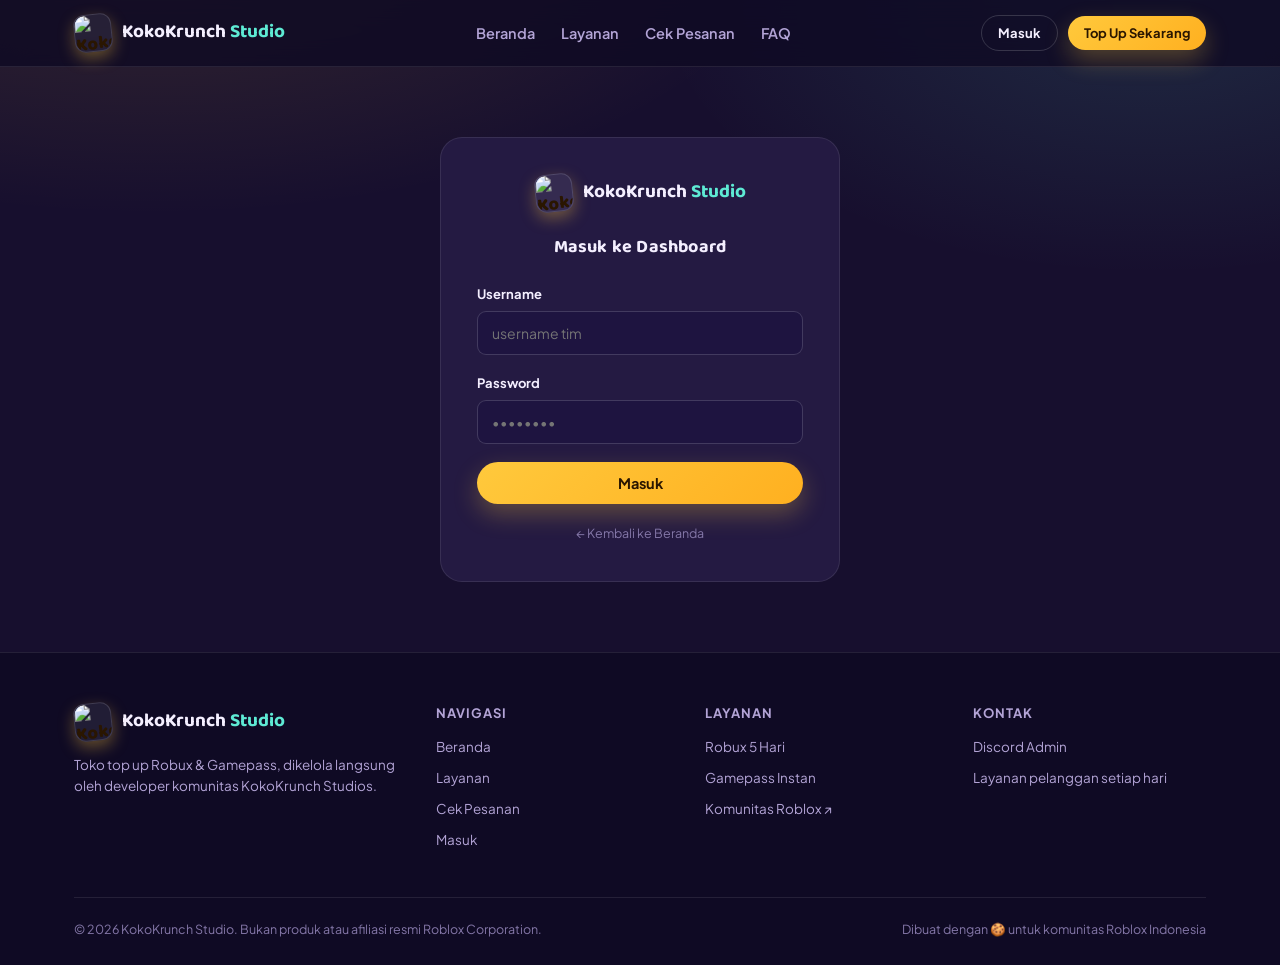
==== login.html @ f0047009 "Initial commit KokoKrunch Studio" ====
<!DOCTYPE html>
<html lang="id">
<head>
<meta charset="UTF-8">
<meta name="viewport" content="width=device-width, initial-scale=1.0">
<title>Login — KokoKrunch Studio</title>
<link rel="icon" type="image/webp" href="https://tr.rbxcdn.com/180DAY-19accf77fc7ea9c95df84278ce0e3de0/150/150/Image/Webp/noFilter">
<link rel="apple-touch-icon" href="https://tr.rbxcdn.com/180DAY-19accf77fc7ea9c95df84278ce0e3de0/150/150/Image/Webp/noFilter">
<link rel="preconnect" href="https://fonts.googleapis.com">
<link href="https://fonts.googleapis.com/css2?family=Baloo+2:wght@500;600;700;800&family=Plus+Jakarta+Sans:ital,wght@0,400;0,500;0,600;0,700;0,800;1,500&family=JetBrains+Mono:wght@400;500;600;700&display=swap" rel="stylesheet">
<link rel="stylesheet" href="assets/style.css?v=36">
</head>
<body>
<div class="nav">
<div class="nav-inner">
<div class="brand" onclick="location.href='index.html'">
<div class="brand-mark"><img src="https://tr.rbxcdn.com/180DAY-19accf77fc7ea9c95df84278ce0e3de0/150/150/Image/Webp/noFilter" alt="KokoKrunch Studio"></div>
<div class="brand-name">KokoKrunch <span>Studio</span></div>
</div>
<div class="nav-links">
<a href="/index.html">Beranda</a>
<a href="/layanan.html">Layanan</a>
<a href="/cek-pesanan.html">Cek Pesanan</a>
<a href="index.html#faq">FAQ</a>
</div>
<div class="nav-cta">
<button class="btn btn-ghost btn-sm" type="button" onclick="goLogin()">Masuk</button>
<button class="btn btn-gold btn-sm" data-link="/layanan.html">Top Up Sekarang</button>
<button class="nav-burger" type="button" aria-label="Buka menu" aria-expanded="false" onclick="toggleMobileMenu(event)">☰</button>
</div>
</div>
</div>
<div class="view active" id="view-login">
<div class="wrap">
<div class="login-wrap">
<div class="brand"><div class="brand-mark"><img src="https://tr.rbxcdn.com/180DAY-19accf77fc7ea9c95df84278ce0e3de0/150/150/Image/Webp/noFilter" alt="KokoKrunch Studio"></div><div class="brand-name">KokoKrunch <span>Studio</span></div></div>
<h2 style="font-size:18px; text-align:center; margin-bottom:22px;">Masuk ke Dashboard</h2>
<div class="form-err" id="loginErr"></div>
<div class="field">
<label for="loginUser">Username</label>
<input id="loginUser" placeholder="username tim" type="text"/>
</div>
<div class="field">
<label for="loginPass">Password</label>
<input id="loginPass" placeholder="••••••••" type="password"/>
</div>
<button class="btn btn-gold btn-block" onclick="doLogin()">Masuk</button>

<div style="text-align:center; margin-top:16px;">
<a href="/index.html" style="font-size:12.5px; color:var(--text-faint);">← Kembali ke Beranda</a>
</div>
</div>
</div>
</div>
<footer id="siteFooter">
<div class="wrap">
<div class="footer-grid">
<div class="footer-col">
<div class="brand" style="margin-bottom:14px;"><div class="brand-mark"><img src="https://tr.rbxcdn.com/180DAY-19accf77fc7ea9c95df84278ce0e3de0/150/150/Image/Webp/noFilter" alt="KokoKrunch Studio"></div><div class="brand-name">KokoKrunch <span>Studio</span></div></div>
<p>Toko top up Robux &amp; Gamepass, dikelola langsung oleh developer komunitas KokoKrunch Studios.</p>
</div>
<div class="footer-col">
<h4>Navigasi</h4>
<a href="/index.html">Beranda</a>
<a href="/layanan.html">Layanan</a>
<a href="/cek-pesanan.html">Cek Pesanan</a>
<a href="/login.html">Masuk</a>
</div>
<div class="footer-col">
<h4>Layanan</h4>
<a href="order.html?type=robux">Robux 5 Hari</a>
<a href="order.html?type=gamepass">Gamepass Instan</a>
<a href="https://www.roblox.com/id/communities/625247444/KokoKrunch-Studios#!/about" rel="noopener" target="_blank">Komunitas Roblox ↗</a>
</div>
<div class="footer-col">
<h4>Kontak</h4>
<a href="https://discord.gg/kokokrunch" rel="noopener" target="_blank">Discord Admin</a>
<p>Layanan pelanggan setiap hari</p>
</div>
</div>
<div class="footer-bottom">
<span>© 2026 KokoKrunch Studio. Bukan produk atau afiliasi resmi Roblox Corporation.</span>
<span>Dibuat dengan 🍪 untuk komunitas Roblox Indonesia</span>
</div>
</div>
</footer>
<div class="toast" id="toast"></div>
<div class="modal-bg" id="proofModalBg" onclick="if(event.target===this) closeProofModal()">
<div class="modal">
<button class="modal-close" onclick="closeProofModal()">✕</button>
<h3>Bukti Pembayaran</h3>
<img alt="Bukti pembayaran" id="proofModalImg" src=""/>
<div id="proofModalMeta" style="font-size:12.5px; color:var(--text-muted);"></div>
</div>
</div>
<script src="assets/app.js?v=36"></script>
</body>
</html>
---- assets/style.css ----
:root{
    --bg:#170F2E;
    --bg-deep:#0F0A24;
    --bg-alt:#1E1440;
    --surface:#241A42;
    --surface-2:#2C2050;
    --border:rgba(255,255,255,0.09);
    --border-strong:rgba(255,255,255,0.16);
    --text:#F4EFFF;
    --text-muted:#B3A4D6;
    --text-faint:#8477A8;
    --gold:#FFC93C;
    --gold-dark:#E0A81E;
    --mint:#5EEAD4;
    --mint-dark:#2FBFA8;
    --coral:#FF6B6B;
    --radius-lg:22px;
    --radius-md:14px;
    --radius-sm:9px;
    --shadow-pop:0 18px 40px rgba(6,3,20,0.45);
    --font-display:'Baloo 2', system-ui, sans-serif;
    --font-body:'Plus Jakarta Sans', system-ui, sans-serif;
    --font-mono:'JetBrains Mono', monospace;
  }
  *{box-sizing:border-box;}
  html{scroll-behavior:smooth;}
  body{
    margin:0;
    background:
      radial-gradient(1100px 520px at 12% -10%, rgba(255,201,60,0.14), transparent 60%),
      radial-gradient(900px 500px at 90% 0%, rgba(94,234,212,0.12), transparent 55%),
      var(--bg);
    color:var(--text);
    font-family:var(--font-body);
    line-height:1.55;
    -webkit-font-smoothing:antialiased;
  }
  h1,h2,h3,h4{font-family:var(--font-display); margin:0; letter-spacing:0.2px;}
  p{margin:0;}
  a{color:inherit; text-decoration:none;}
  img{max-width:100%; display:block;}
  button{font-family:inherit; cursor:pointer;}
  ::selection{background:var(--gold); color:#241203;}
  :focus-visible{outline:3px solid var(--mint); outline-offset:2px; border-radius:6px;}

  .wrap{max-width:1180px; margin:0 auto; padding:0 24px;}
  .view{display:none;}
  .view.active{display:block; animation:fadeIn .35s ease;}
  @keyframes fadeIn{from{opacity:0; transform:translateY(6px);} to{opacity:1; transform:translateY(0);}}

  /* ---------- NAV ---------- */
  .nav{
    position:sticky; top:0; z-index:50;
    background:rgba(15,10,36,0.82);
    backdrop-filter:blur(14px);
    border-bottom:1px solid var(--border);
  }
  .nav-inner{
    max-width:1180px; margin:0 auto; padding:14px 24px;
    display:flex; align-items:center; justify-content:space-between; gap:16px;
  }
  .brand{display:flex; align-items:center; gap:10px; cursor:pointer;}
  .brand-mark{
    width:38px; height:38px; border-radius:11px;
    background:linear-gradient(145deg, var(--gold), #ff9f4d);
    display:flex; align-items:center; justify-content:center;
    font-family:var(--font-display); font-weight:800; color:#2a1600; font-size:18px;
    box-shadow:0 6px 16px rgba(255,201,60,0.35);
    transform:rotate(-6deg);
  }
  .brand-name{font-family:var(--font-display); font-weight:700; font-size:19px;}
  .brand-name span{color:var(--mint);}
  .nav-links{display:flex; align-items:center; gap:26px;}
  .nav-links a{font-size:14.5px; font-weight:600; color:var(--text-muted); transition:color .15s;}
  .nav-links a:hover{color:var(--text);}
  .nav-cta{display:flex; align-items:center; gap:10px;}
  .nav-burger{display:none; background:none; border:1px solid var(--border-strong); border-radius:9px; width:40px; height:40px; color:var(--text); font-size:18px;}

  /* buttons */
  .btn{
    display:inline-flex; align-items:center; justify-content:center; gap:8px;
    padding:12px 22px; border-radius:999px; border:none;
    font-weight:700; font-size:14.5px; font-family:var(--font-body);
    transition:transform .15s ease, box-shadow .15s ease, background .15s ease;
    white-space:nowrap;
  }
  .btn:active{transform:translateY(1px) scale(0.99);}
  .btn-gold{background:linear-gradient(135deg, var(--gold), #ffb020); color:#2a1600; box-shadow:0 10px 24px rgba(255,201,60,0.28);}
  .btn-gold:hover{box-shadow:0 14px 30px rgba(255,201,60,0.4); transform:translateY(-1px);}
  .btn-mint{background:linear-gradient(135deg, var(--mint), var(--mint-dark)); color:#0b2f2a; box-shadow:0 10px 24px rgba(94,234,212,0.24);}
  .btn-mint:hover{transform:translateY(-1px); box-shadow:0 14px 30px rgba(94,234,212,0.36);}
  .btn-ghost{background:transparent; border:1.5px solid var(--border-strong); color:var(--text);}
  .btn-ghost:hover{border-color:var(--mint); color:var(--mint);}
  .btn-coral{background:linear-gradient(135deg, var(--coral), #ff4757); color:#2a0505;}
  .btn-block{width:100%;}
  .btn-sm{padding:9px 16px; font-size:13px;}
  .btn:disabled{opacity:0.5; cursor:not-allowed; transform:none !important;}
  .btn-icon{background:transparent; border:1px solid var(--border-strong); border-radius:10px; width:38px; height:38px; color:var(--text-muted); display:flex; align-items:center; justify-content:center;}

  .eyebrow{
    display:inline-flex; align-items:center; gap:8px;
    font-family:var(--font-mono); font-size:12px; font-weight:600; letter-spacing:1.5px; text-transform:uppercase;
    color:var(--mint); background:rgba(94,234,212,0.1); border:1px solid rgba(94,234,212,0.25);
    padding:6px 14px; border-radius:999px;
  }
  .eyebrow.gold{color:var(--gold); background:rgba(255,201,60,0.1); border-color:rgba(255,201,60,0.28);}
  .eyebrow.coral{color:var(--coral); background:rgba(255,107,107,0.1); border-color:rgba(255,107,107,0.28);}

  /* ---------- HERO ---------- */
  .hero{padding:64px 0 40px; position:relative; overflow:hidden;}
  .hero-grid{display:grid; grid-template-columns:1.05fr 0.95fr; gap:48px; align-items:center;}
  .hero h1{font-size:clamp(34px, 4.6vw, 54px); line-height:1.06; font-weight:800; margin:18px 0 16px;}
  .hero h1 .hi{
    background:linear-gradient(100deg, var(--gold), var(--mint));
    -webkit-background-clip:text; background-clip:text; color:transparent;
  }
  .hero p.lead{font-size:16.5px; color:var(--text-muted); max-width:480px; margin-bottom:28px;}
  .hero-actions{display:flex; gap:14px; flex-wrap:wrap; margin-bottom:34px;}
  .hero-badges{display:flex; gap:22px; flex-wrap:wrap;}
  .hero-badge{display:flex; align-items:center; gap:8px; font-size:13px; color:var(--text-muted); font-weight:600;}
  .hero-badge .dot{width:8px; height:8px; border-radius:50%; background:var(--mint); box-shadow:0 0 0 4px rgba(94,234,212,0.15);}

  /* crunch counter signature widget */
  .crunch-card{
    background:linear-gradient(165deg, var(--surface), var(--surface-2));
    border:1.5px solid var(--border-strong);
    border-radius:var(--radius-lg);
    padding:26px;
    box-shadow:var(--shadow-pop);
    position:relative;
    transform:rotate(1.4deg);
  }
  .crunch-card::before{
    content:'';
    position:absolute; inset:-1.5px;
    border-radius:inherit;
    padding:1.5px;
    background:linear-gradient(135deg, rgba(255,201,60,0.5), rgba(94,234,212,0.35), transparent 60%);
    -webkit-mask:linear-gradient(#000 0 0) content-box, linear-gradient(#000 0 0);
    -webkit-mask-composite:xor; mask-composite:exclude;
    pointer-events:none;
  }
  .crunch-top{display:flex; justify-content:space-between; align-items:center; margin-bottom:18px;}
  .crunch-top span{font-family:var(--font-mono); font-size:11.5px; color:var(--text-faint); letter-spacing:1px; text-transform:uppercase;}
  .crunch-live{display:flex; align-items:center; gap:6px; font-family:var(--font-mono); font-size:11px; color:var(--mint);}
  .crunch-live .pulse{width:7px; height:7px; border-radius:50%; background:var(--mint); animation:pulse 1.6s infinite;}
  @keyframes pulse{0%,100%{opacity:1; transform:scale(1);} 50%{opacity:.4; transform:scale(1.4);}}
  .crunch-stats{display:grid; grid-template-columns:1fr 1fr; gap:16px; margin-bottom:18px;}
  .crunch-stat{background:rgba(0,0,0,0.18); border-radius:var(--radius-md); padding:16px 14px; border:1px solid var(--border);}
  .crunch-num{font-family:var(--font-mono); font-weight:700; font-size:26px; color:var(--gold);}
  .crunch-stat.mint .crunch-num{color:var(--mint);}
  .crunch-label{font-size:12px; color:var(--text-muted); margin-top:4px; font-weight:600;}
  .crunch-card.bounce{animation:crunchBounce .5s ease;}
  @keyframes crunchBounce{0%{transform:rotate(1.4deg) scale(1);} 35%{transform:rotate(1.4deg) scale(1.03);} 100%{transform:rotate(1.4deg) scale(1);}}
  .crunch-note{font-size:12.5px; color:var(--text-faint); display:flex; gap:8px; align-items:flex-start;}

  /* ---------- SECTION generic ---------- */
  .section{padding:70px 0;}
  .section-head{max-width:640px; margin-bottom:40px;}
  .section-head h2{font-size:clamp(26px,3vw,36px); margin:14px 0 10px; font-weight:800;}
  .section-head p{color:var(--text-muted); font-size:15.5px;}
  .section-alt{background:linear-gradient(180deg, transparent, rgba(255,255,255,0.02) 15%, rgba(255,255,255,0.02) 85%, transparent);}

  /* service / package cards */
  .service-grid{display:grid; grid-template-columns:1fr 1fr; gap:22px;}
  .service-card{
    background:var(--surface); border:1.5px solid var(--border); border-radius:var(--radius-lg);
    padding:30px; position:relative; overflow:hidden; transition:border-color .2s, transform .2s;
  }
  .service-card:hover{border-color:var(--border-strong); transform:translateY(-3px);}
  .service-card .glow{position:absolute; width:220px; height:220px; border-radius:50%; filter:blur(60px); opacity:0.28; top:-70px; right:-70px;}
  .service-card.robux .glow{background:var(--mint);}
  .service-card.gamepass .glow{background:var(--gold);}
  .service-icon{
    width:52px; height:52px; border-radius:16px; display:flex; align-items:center; justify-content:center;
    font-size:24px; margin-bottom:18px; position:relative;
  }
  .service-card.robux .service-icon{background:rgba(94,234,212,0.14); border:1px solid rgba(94,234,212,0.3);}
  .service-card.gamepass .service-icon{background:rgba(255,201,60,0.14); border:1px solid rgba(255,201,60,0.3);}
  .service-card h3{font-size:22px; margin-bottom:8px; position:relative;}
  .service-card p.desc{color:var(--text-muted); font-size:14.5px; margin-bottom:18px; position:relative;}
  .service-list{list-style:none; padding:0; margin:0 0 24px; display:flex; flex-direction:column; gap:9px; position:relative;}
  .service-list li{font-size:13.5px; color:var(--text-muted); display:flex; gap:8px; align-items:flex-start;}
  .service-list li::before{content:'✓'; color:var(--mint); font-weight:700; flex-shrink:0;}
  .service-card.gamepass .service-list li::before{color:var(--gold);}

  /* about */
  .about-grid{display:grid; grid-template-columns:1fr 1fr; gap:44px; align-items:center;}
  .about-card{background:var(--surface); border:1.5px solid var(--border); border-radius:var(--radius-lg); padding:32px;}
  .about-stat-row{display:flex; gap:30px; margin-top:22px; flex-wrap:wrap;}
  .about-stat b{display:block; font-family:var(--font-mono); font-size:22px; color:var(--gold);}
  .about-stat span{font-size:12.5px; color:var(--text-muted);}
  .about-quote{
    font-family:var(--font-display); font-size:19px; line-height:1.5; margin-bottom:16px;
  }
  .about-body{color:var(--text-muted); font-size:14.5px; margin-bottom:8px;}

  /* stats section */
  .stats-grid{display:grid; grid-template-columns:repeat(3,1fr); gap:20px;}
  .stat-block{
    background:linear-gradient(165deg, var(--surface), var(--surface-2)); border:1.5px solid var(--border);
    border-radius:var(--radius-lg); padding:28px; text-align:left;
  }
  .stat-block .big{font-family:var(--font-mono); font-weight:700; font-size:32px; color:var(--mint);}
  .stat-block:nth-child(2) .big{color:var(--gold);}
  .stat-block:nth-child(3) .big{color:var(--coral);}
  .stat-block .lbl{color:var(--text-muted); font-size:13.5px; margin-top:6px; font-weight:600;}

  /* testimonials */
  .testi-scroll{display:grid; grid-template-columns:repeat(3,1fr); gap:20px;}
  .testi-card{background:var(--surface); border:1.5px solid var(--border); border-radius:var(--radius-lg); padding:24px;}
  .testi-stars{color:var(--gold); font-size:15px; letter-spacing:2px; margin-bottom:12px;}
  .testi-text{font-size:14px; color:var(--text-muted); margin-bottom:18px; line-height:1.6;}
  .testi-user{display:flex; align-items:center; gap:11px;}
  .testi-avatar{
    width:38px; height:38px; border-radius:50%; display:flex; align-items:center; justify-content:center;
    font-family:var(--font-display); font-weight:700; font-size:14px; color:#1c1030;
  }
  .testi-name{font-size:13.5px; font-weight:700;}
  .testi-meta{font-size:11.5px; color:var(--text-faint);}

  /* FAQ */
  .faq-list{display:flex; flex-direction:column; gap:12px; max-width:820px;}
  .faq-item{background:var(--surface); border:1.5px solid var(--border); border-radius:var(--radius-md); overflow:hidden;}
  .faq-q{
    width:100%; background:none; border:none; color:var(--text); text-align:left;
    padding:18px 22px; font-size:15px; font-weight:700; display:flex; justify-content:space-between; align-items:center; gap:14px;
  }
  .faq-q .plus{font-family:var(--font-mono); color:var(--mint); font-size:18px; transition:transform .2s; flex-shrink:0;}
  .faq-item.open .faq-q .plus{transform:rotate(45deg);}
  .faq-a{max-height:0; overflow:hidden; transition:max-height .25s ease;}
  .faq-a-inner{padding:0 22px 20px; color:var(--text-muted); font-size:14px; line-height:1.65;}

  /* CTA */
  .cta-band{
    background:linear-gradient(120deg, rgba(255,201,60,0.12), rgba(94,234,212,0.1));
    border:1.5px solid var(--border-strong); border-radius:var(--radius-lg);
    padding:44px; display:flex; justify-content:space-between; align-items:center; gap:30px; flex-wrap:wrap;
  }
  .cta-band h3{font-size:26px; margin-bottom:8px;}
  .cta-band p{color:var(--text-muted); font-size:14.5px;}

  /* footer */
  footer{background:var(--bg-deep); border-top:1px solid var(--border); padding:50px 0 26px; margin-top:40px;}
  .footer-grid{display:grid; grid-template-columns:1.4fr 1fr 1fr 1fr; gap:36px; margin-bottom:36px;}
  .footer-col h4{font-size:13px; color:var(--text-muted); text-transform:uppercase; letter-spacing:1px; margin-bottom:14px; font-family:var(--font-body); font-weight:700;}
  .footer-col a, .footer-col p{display:block; color:var(--text-muted); font-size:13.5px; margin-bottom:10px;}
  .footer-col a:hover{color:var(--mint);}
  .footer-bottom{border-top:1px solid var(--border); padding-top:22px; display:flex; justify-content:space-between; flex-wrap:wrap; gap:10px; font-size:12.5px; color:var(--text-faint);}

  /* ---------- PAGE HEADER (sub pages) ---------- */
  .page-head{padding:42px 0 6px;}
  .breadcrumb{font-family:var(--font-mono); font-size:12px; color:var(--text-faint); margin-bottom:14px; display:flex; gap:8px; align-items:center;}
  .breadcrumb a{color:var(--mint);}
  .page-head h1{font-size:clamp(26px,3.4vw,38px); font-weight:800; margin-bottom:10px;}
  .page-head p{color:var(--text-muted); font-size:15px; max-width:600px;}

  /* pilih layanan page */
  .pilih-grid{display:grid; grid-template-columns:1fr 1fr; gap:24px; margin-top:34px;}
  .pilih-card{
    background:var(--surface); border:1.5px solid var(--border); border-radius:var(--radius-lg);
    padding:34px; display:flex; flex-direction:column;
  }
  .pilih-card .tag{align-self:flex-start; margin-bottom:16px;}
  .pilih-card h3{font-size:24px; margin-bottom:10px;}
  .pilih-card .price-from{font-family:var(--font-mono); font-size:13px; color:var(--text-muted); margin-bottom:20px;}
  .pilih-card .price-from b{color:var(--text); font-size:15px;}
  .pilih-card ul{list-style:none; padding:0; margin:0 0 26px; flex-grow:1; display:flex; flex-direction:column; gap:10px;}
  .pilih-card ul li{font-size:13.5px; color:var(--text-muted); display:flex; gap:9px;}
  .pilih-card ul li::before{content:'●'; font-size:6px; color:var(--mint); margin-top:6px;}

  /* order form */
  .order-layout{display:grid; grid-template-columns:1.3fr 0.9fr; gap:30px; align-items:start; margin-top:30px;}
  .form-card{background:var(--surface); border:1.5px solid var(--border); border-radius:var(--radius-lg); padding:30px;}
  .form-card h3{font-size:17px; margin-bottom:4px;}
  .form-card .step-sub{color:var(--text-faint); font-size:12.5px; margin-bottom:20px; font-family:var(--font-mono);}
  .pkg-grid{display:grid; grid-template-columns:repeat(3,1fr); gap:12px; margin-bottom:26px;}
  .pkg-option{
    background:var(--surface-2); border:1.5px solid var(--border); border-radius:var(--radius-md);
    padding:14px 10px; text-align:center; transition:.15s;
  }
  .pkg-option:hover{border-color:var(--border-strong);}
  .pkg-option.selected{border-color:var(--gold); background:rgba(255,201,60,0.1); box-shadow:0 0 0 1px var(--gold) inset;}
  .pkg-option .amt{font-family:var(--font-mono); font-weight:700; font-size:15px;}
  .pkg-option .price{font-size:11.5px; color:var(--text-muted); margin-top:4px;}
  .field{margin-bottom:18px;}
  .field label{display:block; font-size:13px; font-weight:700; margin-bottom:7px; color:var(--text);}
  .field .hint{font-size:11.5px; color:var(--text-faint); margin-top:6px;}
  .field input[type=text], .field input[type=password], .field select{
    width:100%; padding:12px 14px; border-radius:var(--radius-sm); border:1.5px solid var(--border-strong);
    background:var(--bg-alt); color:var(--text); font-family:inherit; font-size:14px;
  }
  .field input:focus, .field select:focus{border-color:var(--mint); outline:none;}
  .upload-box{
    border:1.6px dashed var(--border-strong); border-radius:var(--radius-md); padding:22px;
    text-align:center; cursor:pointer; transition:.15s; position:relative;
  }
  .upload-box:hover{border-color:var(--mint);}
  .upload-box input{position:absolute; inset:0; opacity:0; cursor:pointer;}
  .upload-preview{max-height:150px; border-radius:var(--radius-sm); margin:0 auto 10px; overflow:hidden;}
  .upload-preview img{max-height:150px; margin:0 auto;}

  .summary-card{background:var(--surface); border:1.5px solid var(--border); border-radius:var(--radius-lg); padding:26px; position:sticky; top:90px;}
  .summary-row{display:flex; justify-content:space-between; font-size:13.5px; color:var(--text-muted); margin-bottom:12px;}
  .summary-row b{color:var(--text); font-weight:600;}
  .summary-total{display:flex; justify-content:space-between; align-items:center; padding-top:14px; margin-top:6px; border-top:1px solid var(--border);}
  .summary-total .lbl{font-size:13px; color:var(--text-muted);}
  .summary-total .val{font-family:var(--font-mono); font-size:22px; color:var(--gold); font-weight:700;}
  .pay-info{background:var(--bg-alt); border-radius:var(--radius-md); padding:16px; margin-top:18px; font-size:12.5px; color:var(--text-muted);}
  .pay-info .pay-row{display:flex; justify-content:space-between; margin-bottom:8px;}
  .pay-info .pay-row b{color:var(--text); font-family:var(--font-mono);}

  /* order success */
  .success-wrap{max-width:560px; margin:50px auto; text-align:center;}
  .success-icon{
    width:78px; height:78px; border-radius:50%; margin:0 auto 22px;
    background:rgba(94,234,212,0.14); border:2px solid var(--mint);
    display:flex; align-items:center; justify-content:center; font-size:34px;
  }
  .order-code-box{
    background:var(--surface); border:1.5px dashed var(--gold); border-radius:var(--radius-lg);
    padding:26px; margin:26px 0; 
  }
  .order-code-box .lbl{font-size:12px; color:var(--text-muted); text-transform:uppercase; letter-spacing:1px; margin-bottom:10px;}
  .order-code-box .code{font-family:var(--font-mono); font-size:30px; font-weight:700; color:var(--gold); letter-spacing:2px;}
  .success-actions{display:flex; gap:12px; justify-content:center; flex-wrap:wrap; margin-top:26px;}

  /* cek pesanan */
  .cek-box{max-width:520px; margin:40px auto 0; background:var(--surface); border:1.5px solid var(--border); border-radius:var(--radius-lg); padding:30px;}
  .cek-input-row{display:flex; gap:10px;}
  .cek-input-row input{flex-grow:1; text-transform:uppercase;}
  .result-card{max-width:620px; margin:34px auto 0; background:var(--surface); border:1.5px solid var(--border); border-radius:var(--radius-lg); padding:30px;}
  .status-pill{display:inline-flex; align-items:center; gap:7px; padding:7px 16px; border-radius:999px; font-size:12.5px; font-weight:700;}
  .status-pill.pending{background:rgba(255,201,60,0.14); color:var(--gold); border:1px solid rgba(255,201,60,0.3);}
  .status-pill.proses{background:rgba(94,234,212,0.14); color:var(--mint); border:1px solid rgba(94,234,212,0.3);}
  .status-pill.selesai{background:rgba(94,234,212,0.22); color:var(--mint); border:1px solid rgba(94,234,212,0.4);}
  .status-pill.batal{background:rgba(255,107,107,0.14); color:var(--coral); border:1px solid rgba(255,107,107,0.3);}
  .stepper{display:flex; justify-content:space-between; margin:28px 0 6px; position:relative;}
  .stepper::before{content:''; position:absolute; top:14px; left:20px; right:20px; height:2px; background:var(--border-strong); z-index:0;}
  .step{position:relative; z-index:1; display:flex; flex-direction:column; align-items:center; gap:8px; flex:1;}
  .step .dot{width:28px; height:28px; border-radius:50%; background:var(--surface-2); border:2px solid var(--border-strong); display:flex; align-items:center; justify-content:center; font-size:13px; color:var(--text-faint);}
  .step.done .dot{background:var(--mint); border-color:var(--mint); color:#0b2f2a;}
  .step span{font-size:11px; color:var(--text-muted); text-align:center; max-width:90px;}
  .step.done span{color:var(--text);}
  .detail-row{display:flex; justify-content:space-between; padding:11px 0; border-bottom:1px solid var(--border); font-size:13.5px;}
  .detail-row span:first-child{color:var(--text-muted);}
  .detail-row span:last-child{font-weight:600;}

  /* login */
  .login-wrap{max-width:400px; margin:70px auto; background:var(--surface); border:1.5px solid var(--border); border-radius:var(--radius-lg); padding:36px;}
  .login-wrap .brand{justify-content:center; margin-bottom:22px;}
  .login-demo-hint{background:var(--bg-alt); border-radius:var(--radius-sm); padding:12px 14px; font-size:12px; color:var(--text-faint); margin-top:18px; font-family:var(--font-mono); text-align:center;}
  .form-err{background:rgba(255,107,107,0.1); border:1px solid rgba(255,107,107,0.3); color:var(--coral); font-size:13px; padding:11px 14px; border-radius:var(--radius-sm); margin-bottom:16px; display:none;}

  /* dashboard */
  .dash-shell{display:grid; grid-template-columns:230px 1fr; min-height:calc(100vh - 65px);}
  .dash-side{background:var(--bg-deep); border-right:1px solid var(--border); padding:26px 16px; display:flex; flex-direction:column; gap:4px;}
  .dash-side .side-user{padding:10px 12px 20px; margin-bottom:10px; border-bottom:1px solid var(--border);}
  .dash-side .side-user b{display:block; font-size:14px;}
  .dash-side .side-user span{font-size:11.5px; color:var(--text-faint); font-family:var(--font-mono);}
  .side-link{
    display:flex; align-items:center; gap:11px; padding:11px 13px; border-radius:var(--radius-sm);
    color:var(--text-muted); font-size:14px; font-weight:600; background:none; border:none; width:100%; text-align:left;
  }
  .side-link:hover{background:var(--surface); color:var(--text);}
  .side-link.active{background:rgba(255,201,60,0.1); color:var(--gold);}
  .dash-main{padding:30px 34px; overflow-x:auto;}
  .dash-head{display:flex; justify-content:space-between; align-items:center; margin-bottom:26px; flex-wrap:wrap; gap:14px;}
  .dash-head h2{font-size:22px;}
  .kpi-grid{display:grid; grid-template-columns:repeat(4,1fr); gap:16px; margin-bottom:32px;}
  .kpi-card{background:var(--surface); border:1.5px solid var(--border); border-radius:var(--radius-md); padding:20px;}
  .kpi-card .lbl{font-size:12px; color:var(--text-muted); font-weight:600; margin-bottom:10px;}
  .kpi-card .val{font-family:var(--font-mono); font-size:22px; font-weight:700;}
  .kpi-card.gold .val{color:var(--gold);}
  .kpi-card.mint .val{color:var(--mint);}
  .kpi-card.coral .val{color:var(--coral);}

  .panel{background:var(--surface); border:1.5px solid var(--border); border-radius:var(--radius-lg); padding:24px; margin-bottom:24px;}
  .panel-head{display:flex; justify-content:space-between; align-items:center; margin-bottom:18px; flex-wrap:wrap; gap:12px;}
  .panel-head h3{font-size:16px;}
  .filter-row{display:flex; gap:8px; flex-wrap:wrap;}
  .chip{padding:7px 14px; border-radius:999px; border:1.5px solid var(--border-strong); background:none; color:var(--text-muted); font-size:12.5px; font-weight:600;}
  .chip.active{background:var(--gold); color:#2a1600; border-color:var(--gold);}

  table{width:100%; border-collapse:collapse; font-size:13.5px;}
  thead th{text-align:left; color:var(--text-faint); font-weight:600; font-size:11.5px; text-transform:uppercase; letter-spacing:0.5px; padding:10px 12px; border-bottom:1px solid var(--border);}
  tbody td{padding:13px 12px; border-bottom:1px solid var(--border); vertical-align:middle;}
  tbody tr:hover{background:rgba(255,255,255,0.02);}
  .mono{font-family:var(--font-mono);}
  select.status-select{
    background:var(--bg-alt); color:var(--text); border:1.5px solid var(--border-strong); border-radius:8px;
    padding:6px 10px; font-size:12.5px; font-family:inherit;
  }
  .link-btn{background:none; border:none; color:var(--mint); font-size:12.5px; font-weight:700; padding:0;}
  .empty-state{text-align:center; padding:50px 20px; color:var(--text-faint);}
  .empty-state .ico{font-size:34px; margin-bottom:12px;}

  .team-grid{display:grid; grid-template-columns:repeat(auto-fill, minmax(220px,1fr)); gap:14px; margin-bottom:20px;}
  .team-member{background:var(--surface-2); border:1px solid var(--border); border-radius:var(--radius-md); padding:16px; display:flex; gap:12px; align-items:center;}
  .team-avatar{width:40px; height:40px; border-radius:50%; background:linear-gradient(135deg, var(--mint), var(--gold)); flex-shrink:0;}
  .team-member b{display:block; font-size:13.5px;}
  .team-member span{font-size:11.5px; color:var(--text-faint);}
  .role-badge{display:inline-block; margin-top:4px; font-size:10.5px; padding:2px 8px; border-radius:999px; background:rgba(255,201,60,0.14); color:var(--gold); font-weight:700;}

  .add-team-form{display:grid; grid-template-columns:1fr 1fr 1fr 1fr auto; gap:10px; align-items:end;}
  .add-team-form .field{margin-bottom:0;}
  .add-team-form label{font-size:11.5px;}
  .add-team-form input, .add-team-form select{padding:10px 12px; font-size:13px;}

  .modal-bg{position:fixed; inset:0; background:rgba(6,3,18,0.7); backdrop-filter:blur(3px); display:none; align-items:center; justify-content:center; z-index:100; padding:20px;}
  .modal-bg.open{display:flex;}
  .modal{background:var(--surface); border:1.5px solid var(--border-strong); border-radius:var(--radius-lg); max-width:480px; width:100%; padding:26px; max-height:85vh; overflow:auto;}
  .modal h3{margin-bottom:16px;}
  .modal img{border-radius:var(--radius-sm); margin-bottom:14px;}
  .modal-close{float:right; background:none; border:none; color:var(--text-faint); font-size:20px;}

  .toast{
    position:fixed; bottom:24px; left:50%; transform:translateX(-50%) translateY(120%);
    background:var(--surface-2); border:1.5px solid var(--mint); color:var(--text);
    padding:14px 22px; border-radius:999px; font-size:13.5px; font-weight:600; z-index:200;
    transition:transform .3s ease; box-shadow:var(--shadow-pop); display:none; align-items:center; gap:10px;
  }
  .toast.show{display:flex; transform:translateX(-50%) translateY(0);}

  @media (max-width: 900px){
    .hero-grid, .about-grid, .order-layout, .pilih-grid, .dash-shell{grid-template-columns:1fr;}
    .service-grid, .stats-grid, .testi-scroll{grid-template-columns:1fr;}
    .footer-grid{grid-template-columns:1fr 1fr;}
    .nav-inner{position:relative; flex-wrap:wrap;}
    .nav-links{
      display:none;
      position:absolute;
      top:calc(100% + 10px);
      left:16px;
      right:16px;
      flex-direction:column;
      align-items:stretch;
      gap:0;
      background:rgba(15,10,36,0.98);
      border:1.5px solid var(--border-strong);
      border-radius:16px;
      padding:10px;
      box-shadow:var(--shadow-pop);
      z-index:100;
    }
    .nav-links.open{display:flex;}
    .nav-links a{
      display:block;
      width:100%;
      padding:13px 14px;
      border-radius:10px;
      text-align:left;
    }
    .nav-links a:hover{background:rgba(255,255,255,0.06);}
    .nav-burger{display:flex; align-items:center; justify-content:center; flex-shrink:0;}
    .kpi-grid{grid-template-columns:1fr 1fr;}
    .add-team-form{grid-template-columns:1fr 1fr;}
    .dash-side{position:fixed; left:-260px; top:0; bottom:0; width:230px; z-index:60; transition:left .2s;}
    .dash-side.open{left:0;}
    .pkg-grid{grid-template-columns:repeat(2,1fr);}
  }

.team-member-manage{align-items:flex-start;}
.team-info{flex:1;min-width:0;}
.team-actions{display:flex;gap:6px;flex-wrap:wrap;justify-content:flex-end;}
@media(max-width:700px){.team-member-manage{flex-wrap:wrap}.team-actions{width:100%;justify-content:flex-start}.add-team-form{grid-template-columns:1fr!important}}

/* =========================================================
   FIX RESPONSIVE DASHBOARD TIM - V4
   Membuat kartu tim rapi di desktop, tablet, dan mobile.
========================================================= */
.team-grid{
  grid-template-columns:repeat(auto-fit, minmax(320px, 1fr)) !important;
  gap:18px !important;
}

.team-member.team-member-manage{
  display:grid !important;
  grid-template-columns:46px minmax(0, 1fr) auto;
  align-items:center !important;
  gap:14px !important;
  width:100%;
  min-width:0;
}

.team-info{
  min-width:0 !important;
  display:flex;
  flex-direction:column;
  gap:2px;
}

.team-info b,
.team-info span:not(.role-badge){
  max-width:100%;
  overflow:hidden;
  text-overflow:ellipsis;
  white-space:nowrap;
}

.team-actions{
  display:flex !important;
  gap:8px !important;
  flex-wrap:nowrap !important;
  justify-content:flex-end !important;
  align-items:center;
}

.team-actions .btn{
  padding:9px 14px !important;
  min-width:72px;
}

/* Tablet */
@media (max-width: 820px){
  .team-grid{
    grid-template-columns:1fr !important;
  }
}

/* Mobile */
@media (max-width: 560px){
  .dash-main{
    padding:20px 16px !important;
  }

  .panel{
    padding:16px !important;
  }

  .team-member.team-member-manage{
    grid-template-columns:42px minmax(0, 1fr) !important;
    align-items:start !important;
  }

  .team-actions{
    grid-column:1 / -1;
    width:100%;
    justify-content:stretch !important;
    margin-top:10px;
  }

  .team-actions .btn{
    flex:1 1 0;
    min-width:0;
  }
}

/* Mobile kecil */
@media (max-width: 380px){
  .team-member.team-member-manage{
    grid-template-columns:1fr !important;
    text-align:left;
  }

  .team-avatar{
    margin-bottom:4px;
  }
}


/* Mobile navigation fix */
@media (min-width: 901px){
  .nav-links{display:flex !important;}
}
@media (max-width: 520px){
  .nav-inner{padding:12px 16px; gap:10px;}
  .brand-name{font-size:16px;}
  .brand-mark{width:34px; height:34px;}
  .nav-cta{gap:8px;}
  .nav-cta .btn{padding:9px 12px; font-size:12.5px;}
  .nav-burger{width:38px; height:38px;}
}
@media (max-width: 380px){
  .brand-name{max-width:120px; line-height:1.05;}
  .nav-cta .btn-gold{display:none;}
}


/* =========================================================
   V9 FINAL MOBILE NAV FIX
========================================================= */
@media (max-width: 900px){
  .nav{overflow:visible !important;}
  .nav-inner{
    position:relative !important;
    flex-wrap:nowrap !important;
  }
  .nav-links{
    display:none !important;
    position:absolute !important;
    top:100% !important;
    left:16px !important;
    right:16px !important;
    margin-top:10px !important;
    width:auto !important;
    min-width:0 !important;
    flex-direction:column !important;
    align-items:stretch !important;
    gap:6px !important;
    padding:10px !important;
    background:#0F0A24 !important;
    border:1px solid rgba(255,255,255,.18) !important;
    border-radius:16px !important;
    box-shadow:0 20px 40px rgba(0,0,0,.45) !important;
    z-index:9999 !important;
  }
  .nav-links.open{
    display:flex !important;
  }
  .nav-links a{
    display:block !important;
    width:100% !important;
    padding:14px 16px !important;
    border-radius:12px !important;
    text-align:left !important;
    white-space:normal !important;
    background:rgba(255,255,255,.03) !important;
  }
  .nav-links a:active,
  .nav-links a:hover{
    background:rgba(94,234,212,.12) !important;
    color:var(--mint) !important;
  }
  .nav-burger{
    display:flex !important;
    align-items:center !important;
    justify-content:center !important;
    position:relative !important;
    z-index:10000 !important;
  }
}
@media (max-width: 520px){
  .nav-inner{padding:12px 14px !important;}
  .brand{min-width:0 !important;}
  .brand-name{font-size:15px !important; max-width:135px; line-height:1.1;}
  .nav-cta{margin-left:auto !important; flex-shrink:0 !important;}
  .nav-cta .btn-gold{display:none !important;}
}


/* =========================================================
   V10 MOBILE NAV + RESPONSIVE FINAL
   Menu dibuat fixed agar selalu turun ke bawah dan tidak melebar.
========================================================= */
@media (max-width: 900px){
  body.mobile-menu-open{overflow-x:hidden;}
  .nav{overflow:visible !important; z-index:9999 !important;}
  .nav-inner{
    display:flex !important;
    align-items:center !important;
    justify-content:space-between !important;
    gap:10px !important;
    flex-wrap:nowrap !important;
    position:relative !important;
  }
  .brand{min-width:0 !important; flex:1 1 auto !important;}
  .brand-name{white-space:normal !important; line-height:1.08 !important;}
  .nav-cta{
    display:flex !important;
    align-items:center !important;
    gap:8px !important;
    flex:0 0 auto !important;
    margin-left:auto !important;
  }
  .nav-burger{
    display:flex !important;
    align-items:center !important;
    justify-content:center !important;
    width:42px !important;
    height:42px !important;
    min-width:42px !important;
    padding:0 !important;
    position:relative !important;
    z-index:10001 !important;
    pointer-events:auto !important;
    touch-action:manipulation !important;
  }
  .nav-links{
    display:none !important;
    position:fixed !important;
    top:70px !important;
    left:14px !important;
    right:14px !important;
    width:auto !important;
    max-width:none !important;
    min-width:0 !important;
    flex-direction:column !important;
    align-items:stretch !important;
    justify-content:flex-start !important;
    gap:8px !important;
    padding:12px !important;
    margin:0 !important;
    background:#0F0A24 !important;
    border:1.5px solid rgba(255,255,255,.20) !important;
    border-radius:18px !important;
    box-shadow:0 24px 55px rgba(0,0,0,.55) !important;
    z-index:10000 !important;
  }
  .nav-links.open{display:flex !important;}
  .nav-links a{
    display:block !important;
    width:100% !important;
    padding:14px 16px !important;
    border-radius:13px !important;
    text-align:left !important;
    white-space:normal !important;
    background:rgba(255,255,255,.045) !important;
    color:var(--text) !important;
  }
  .nav-links a:hover,.nav-links a:active{
    background:rgba(94,234,212,.14) !important;
    color:var(--mint) !important;
  }
}
@media (max-width: 520px){
  .nav-inner{padding:12px 14px !important;}
  .brand-mark{width:34px !important;height:34px !important;min-width:34px !important;}
  .brand-name{font-size:14.5px !important; max-width:120px !important;}
  .nav-cta .btn-ghost{padding:9px 11px !important; font-size:12px !important;}
  .nav-cta .btn-gold{display:none !important;}
  .nav-links{top:64px !important; left:10px !important; right:10px !important;}
  .wrap{padding-left:16px !important; padding-right:16px !important;}
  .hero{padding-top:42px !important;}
  .hero-actions .btn{width:100% !important;}
  .cta-band{padding:26px 18px !important;}
}
@media (max-width: 380px){
  .brand-name{max-width:96px !important; font-size:13.5px !important;}
  .nav-cta .btn-ghost{padding:8px 9px !important;}
  .nav-burger{width:39px !important; height:39px !important; min-width:39px !important;}
}


/* =========================================================
   V11 FORCE MOBILE NAV FIX
   Gunakan body.mobile-menu-open agar menu pasti muncul di HP.
========================================================= */
@media (max-width: 900px){
  .nav{position:sticky !important; top:0 !important; overflow:visible !important; z-index:999999 !important;}
  .nav-inner{position:relative !important; overflow:visible !important; flex-wrap:nowrap !important;}
  .nav-burger{display:flex !important; pointer-events:auto !important; cursor:pointer !important;}
  .nav-links{display:none !important;}
  body.mobile-menu-open .nav-links,
  .nav-links.open{
    display:flex !important;
    visibility:visible !important;
    opacity:1 !important;
    pointer-events:auto !important;
  }
  .nav-links a{
    display:block !important;
    width:100% !important;
    padding:14px 16px !important;
    border-radius:13px !important;
    background:rgba(255,255,255,.055) !important;
    color:var(--text) !important;
  }
}

/* V14 - Admin custom nominal packages */
.package-form{
  display:grid;
  grid-template-columns:1.1fr 1fr 1fr auto auto auto;
  gap:10px;
  align-items:end;
}
.package-form .field{margin-bottom:0;}
.package-form input,.package-form select{padding:10px 12px;font-size:13px;}
.check-field{
  display:flex;
  align-items:center;
  gap:8px;
  min-height:42px;
  color:var(--text-muted);
  font-size:13px;
  font-weight:700;
  white-space:nowrap;
}
.check-field input{accent-color:var(--gold);}
@media(max-width:900px){.package-form{grid-template-columns:1fr 1fr;}.check-field{grid-column:1/-1;}}
@media(max-width:560px){.package-form{grid-template-columns:1fr;}.package-form .btn{width:100%;}}

/* V15: aksi nominal robux lebih jelas dan responsive */
.package-actions{
  display:flex;
  gap:8px;
  flex-wrap:wrap;
  align-items:center;
}
.package-actions .btn{
  padding:8px 13px;
  min-width:70px;
}
@media (max-width:640px){
  #packagesBody td{
    white-space:normal;
  }
  .package-actions{
    flex-direction:column;
    align-items:stretch;
  }
  .package-actions .btn{
    width:100%;
  }
}

/* CMS v2 responsive forms */
.cms-form-grid{display:grid;grid-template-columns:repeat(4,minmax(0,1fr));gap:12px;align-items:end}
.cms-form-grid textarea{width:100%;padding:12px 14px;border-radius:var(--radius-sm);border:1.5px solid var(--border-strong);background:var(--bg-alt);color:var(--text);font-family:inherit;font-size:14px;resize:vertical}
.cms-wide{grid-column:1/-1}.form-actions{display:flex;gap:10px;flex-wrap:wrap}.check-field{display:flex;align-items:center;gap:9px;color:var(--text-muted);font-size:13px;font-weight:700}.check-field input{width:18px;height:18px}.dash-qris-thumb{width:58px;height:58px;object-fit:cover;border-radius:10px;border:1px solid var(--border-strong)}.qris-preview img{margin-top:10px;max-width:180px;max-height:180px;border-radius:12px;border:1px solid var(--border-strong)}.order-qris-img{display:block;margin-top:8px;max-width:120px;border-radius:10px;border:1px solid var(--border-strong)}.payment-row-custom{display:block}.payment-row-custom b{float:right}.payment-row-custom small{display:block;clear:both;color:var(--text-faint);font-size:11px;margin-top:3px}
@media(max-width:900px){.cms-form-grid{grid-template-columns:1fr 1fr}.dash-main{padding:22px 16px}.payment-row-custom b{float:none;display:block;margin-top:3px}}
@media(max-width:520px){.cms-form-grid{grid-template-columns:1fr}.package-actions{display:flex;flex-direction:column;gap:6px}.package-actions .btn{width:100%}.kpi-grid{grid-template-columns:1fr}.dash-main{padding:18px 12px}.panel{padding:16px}.cms-form-grid .btn{width:100%}}

/* =========================================================
   V2.1 Payment Dropdown + Responsive Dashboard
========================================================= */
.payment-section{
  margin-top:18px;
  padding-top:16px;
  border-top:1px solid var(--border);
}
.payment-section h4{
  margin:0 0 12px;
  font-family:var(--font-display);
  font-size:18px;
}
.payment-select-field{margin-bottom:12px;}
.payment-select-field select,
.payment-admin-grid select{
  width:100%;
  padding:12px 14px;
  border-radius:var(--radius-sm);
  border:1.5px solid var(--border-strong);
  background:var(--bg-alt);
  color:var(--text);
  font-family:inherit;
  font-size:14px;
}
.selected-payment-card{
  background:rgba(0,0,0,.16);
  border:1px solid var(--border);
  border-radius:var(--radius-md);
  padding:16px;
}
.selected-payment-head{
  display:flex;
  align-items:center;
  gap:12px;
  margin-bottom:14px;
}
.selected-payment-head > span{
  width:38px;
  height:38px;
  display:flex;
  align-items:center;
  justify-content:center;
  border-radius:12px;
  background:rgba(255,255,255,.08);
  font-size:20px;
}
.selected-payment-head b{display:block;font-size:14px;}
.selected-payment-head small{display:block;color:var(--text-faint);font-size:11.5px;margin-top:2px;}
.payment-line{
  display:grid;
  grid-template-columns:1fr auto auto;
  align-items:center;
  gap:8px;
  padding:10px 0;
  border-top:1px solid var(--border);
  font-size:13px;
}
.payment-line span{color:var(--text-muted);}
.payment-line b{text-align:right;}
.copy-pay-btn{
  border:1px solid rgba(94,234,212,.35);
  background:rgba(94,234,212,.1);
  color:var(--mint);
  border-radius:999px;
  padding:6px 10px;
  font-size:11.5px;
  font-weight:700;
}
.payment-note{
  margin:12px 0 0;
  padding:10px 12px;
  background:rgba(255,201,60,.08);
  border:1px solid rgba(255,201,60,.16);
  color:var(--text-muted);
  border-radius:10px;
  font-size:12.5px;
}
.payment-empty{
  color:var(--text-faint);
  font-size:13px;
  padding:12px;
  text-align:center;
}
.order-qris-img.big{
  width:100%;
  max-width:260px;
  max-height:260px;
  object-fit:contain;
  margin:8px auto 14px;
  border-radius:14px;
  background:#fff;
  padding:8px;
}
.payment-tabs{
  display:flex;
  gap:8px;
  flex-wrap:wrap;
  margin-bottom:16px;
}
.pay-type-badge{
  display:inline-flex;
  padding:5px 10px;
  border-radius:999px;
  font-size:11.5px;
  font-weight:800;
  border:1px solid var(--border-strong);
  color:var(--text-muted);
}
.pay-type-badge.bank{color:var(--mint);border-color:rgba(94,234,212,.32);background:rgba(94,234,212,.08);}
.pay-type-badge.wallet{color:var(--gold);border-color:rgba(255,201,60,.32);background:rgba(255,201,60,.08);}
.pay-type-badge.qris{color:var(--coral);border-color:rgba(255,107,107,.32);background:rgba(255,107,107,.08);}
.payment-admin-grid #payQrisField{display:none;}

@media (max-width: 900px){
  .summary-card{position:static;top:auto;}
  .payment-line{grid-template-columns:1fr;align-items:start;}
  .payment-line b{text-align:left;word-break:break-word;}
  .copy-pay-btn{justify-self:start;}
  .cms-form-grid,
  .package-form,
  .add-team-form{
    grid-template-columns:1fr !important;
  }
  .form-actions{
    display:flex;
    flex-direction:column;
    gap:10px;
  }
  .form-actions .btn,
  .package-form .btn,
  .add-team-form .btn{
    width:100%;
  }
  .dash-main{padding:20px 16px;}
  .panel{padding:18px;}
}

@media (max-width: 560px){
  .order-layout{gap:18px;}
  .form-card,.summary-card{padding:20px 16px;}
  .pkg-grid{grid-template-columns:1fr;}
  .payment-section h4{font-size:17px;}
  .selected-payment-card{padding:14px;}
  .payment-tabs .chip{flex:1;justify-content:center;}
  table{font-size:12.5px;}
  tbody td, thead th{padding:10px 8px;}
}


/* =========================================================
   V22 DASHBOARD MOBILE MENU FIX
   Dashboard tidak memakai navigasi website. Tombol burger
   membuka sidebar dashboard.
========================================================= */
body.dashboard-page .nav-links,
body.dashboard-page .dashboard-nav-links{
  display:none !important;
}
body.dashboard-page .nav-inner{
  min-height:66px;
}
body.dashboard-page .dashboard-nav-cta{
  margin-left:auto;
}
body.dashboard-page .dashboard-menu-btn{
  display:none;
}
body.dashboard-page .dashboard-desktop-logout{
  display:inline-flex;
}

@media (max-width:900px){
  body.dashboard-page .dashboard-desktop-logout{display:none !important;}
  body.dashboard-page .dashboard-menu-btn{
    display:flex !important;
    align-items:center;
    justify-content:center;
    position:relative;
    z-index:1002;
  }
  body.dashboard-page .dash-shell{grid-template-columns:1fr !important;}
  body.dashboard-page .dash-side{
    position:fixed !important;
    top:66px !important;
    left:-290px !important;
    bottom:0 !important;
    width:min(280px,86vw) !important;
    z-index:1000 !important;
    padding:18px 14px !important;
    overflow-y:auto !important;
    box-shadow:0 24px 60px rgba(0,0,0,.55);
    transition:left .22s ease !important;
  }
  body.dashboard-page .dash-side.open{
    left:0 !important;
  }
  body.dashboard-page.dash-menu-open::before{
    content:'';
    position:fixed;
    inset:66px 0 0 0;
    background:rgba(6,3,18,.62);
    backdrop-filter:blur(2px);
    z-index:999;
  }
  body.dashboard-page .side-link{
    min-height:44px;
    font-size:14px;
  }
  body.dashboard-page .dash-main{
    padding:20px 14px !important;
  }
}


/* =========================================================
   V23 DASHBOARD SIDEBAR MOBILE FINAL
   Saat berada di dashboard, tombol mobile HANYA membuka sidebar dashboard.
========================================================= */
body.dashboard-page .nav-links,
body.dashboard-page .dashboard-nav-links{
  display:none !important;
  visibility:hidden !important;
  pointer-events:none !important;
}
body.dashboard-page .dashboard-nav-cta{margin-left:auto !important;}
body.dashboard-page .dashboard-menu-btn{display:none !important;}
body.dashboard-page .dashboard-desktop-logout{display:inline-flex !important;}
body.dashboard-page .dash-backdrop{display:none;}

@media (max-width:900px){
  body.dashboard-page{overflow-x:hidden;}
  body.dashboard-page .dashboard-desktop-logout{display:none !important;}
  body.dashboard-page .dashboard-menu-btn{
    display:flex !important;
    align-items:center !important;
    justify-content:center !important;
    position:relative !important;
    z-index:5002 !important;
    pointer-events:auto !important;
    cursor:pointer !important;
  }
  body.dashboard-page .nav{z-index:5000 !important;}
  body.dashboard-page .dash-shell{display:block !important; min-height:calc(100vh - 66px) !important;}
  body.dashboard-page .dash-side{
    position:fixed !important;
    top:66px !important;
    left:0 !important;
    bottom:0 !important;
    width:min(290px,88vw) !important;
    max-width:88vw !important;
    z-index:5001 !important;
    transform:translateX(-110%) !important;
    transition:transform .24s ease !important;
    padding:18px 14px 28px !important;
    overflow-y:auto !important;
    background:var(--bg-deep) !important;
    box-shadow:24px 0 70px rgba(0,0,0,.62) !important;
  }
  body.dashboard-page .dash-side.open{
    transform:translateX(0) !important;
  }
  body.dashboard-page .dash-backdrop{
    display:none;
    position:fixed;
    top:66px;
    left:0;
    right:0;
    bottom:0;
    background:rgba(6,3,18,.64);
    backdrop-filter:blur(2px);
    z-index:5000;
  }
  body.dashboard-page.dash-sidebar-open .dash-backdrop{display:block;}
  body.dashboard-page .dash-main{
    padding:20px 14px !important;
    width:100% !important;
    overflow-x:hidden !important;
  }
  body.dashboard-page .side-link{
    width:100% !important;
    min-height:46px !important;
    font-size:14px !important;
  }
}

/* =========================================================
   V24 DESKTOP RESIZE FIX
   Saat kembali dari mode mobile ke desktop, dashboard dipaksa
   kembali ke layout desktop normal.
========================================================= */
@media (min-width:901px){
  body.dashboard-page{
    overflow-x:auto !important;
  }
  body.dashboard-page .dash-shell{
    display:grid !important;
    grid-template-columns:230px 1fr !important;
    min-height:calc(100vh - 65px) !important;
  }
  body.dashboard-page .dash-side,
  body.dashboard-page .dash-side.open{
    position:static !important;
    transform:none !important;
    left:auto !important;
    top:auto !important;
    bottom:auto !important;
    width:auto !important;
    max-width:none !important;
    z-index:auto !important;
    box-shadow:none !important;
    padding:26px 16px !important;
    display:flex !important;
  }
  body.dashboard-page .dash-backdrop,
  body.dashboard-page.dash-sidebar-open .dash-backdrop{
    display:none !important;
  }
  body.dashboard-page .dashboard-menu-btn,
  body.dashboard-page .nav-burger{
    display:none !important;
  }
  body.dashboard-page .dashboard-desktop-logout{
    display:inline-flex !important;
  }
  body.dashboard-page .dash-main{
    padding:30px 34px !important;
    overflow-x:auto !important;
    width:auto !important;
  }
}

/* =========================================================
   V25 DASHBOARD FORM STYLE FIX
   Menyamakan tampilan input tambah/edit layanan, nominal,
   harga, rekening, atas nama, dan urutan dengan field lain.
========================================================= */
.dashboard-page .field input:not([type="checkbox"]):not([type="radio"]):not([type="file"]):not([type="hidden"]),
.dashboard-page .field select,
.dashboard-page .field textarea,
.dashboard-page .cms-form-grid input:not([type="checkbox"]):not([type="radio"]):not([type="file"]):not([type="hidden"]),
.dashboard-page .cms-form-grid select,
.dashboard-page .cms-form-grid textarea,
.dashboard-page .package-form input:not([type="checkbox"]):not([type="radio"]):not([type="file"]):not([type="hidden"]),
.dashboard-page .package-form select,
.dashboard-page .add-team-form input:not([type="checkbox"]):not([type="radio"]):not([type="file"]):not([type="hidden"]),
.dashboard-page .add-team-form select{
  width:100% !important;
  min-height:46px !important;
  padding:12px 14px !important;
  border-radius:var(--radius-sm) !important;
  border:1.5px solid var(--border-strong) !important;
  background:var(--bg-alt) !important;
  color:var(--text) !important;
  font-family:var(--font-body) !important;
  font-size:14px !important;
  font-weight:500 !important;
  line-height:1.35 !important;
  outline:none !important;
  transition:border-color .18s ease, box-shadow .18s ease, background .18s ease !important;
  box-shadow:inset 0 1px 0 rgba(255,255,255,.035) !important;
}

.dashboard-page .field textarea,
.dashboard-page .cms-form-grid textarea{
  min-height:96px !important;
  resize:vertical !important;
}

.dashboard-page .field input:not([type="checkbox"]):not([type="radio"]):not([type="file"]):not([type="hidden"]):focus,
.dashboard-page .field select:focus,
.dashboard-page .field textarea:focus,
.dashboard-page .cms-form-grid input:not([type="checkbox"]):not([type="radio"]):not([type="file"]):not([type="hidden"]):focus,
.dashboard-page .cms-form-grid select:focus,
.dashboard-page .cms-form-grid textarea:focus,
.dashboard-page .package-form input:not([type="checkbox"]):not([type="radio"]):not([type="file"]):not([type="hidden"]):focus,
.dashboard-page .package-form select:focus,
.dashboard-page .add-team-form input:not([type="checkbox"]):not([type="radio"]):not([type="file"]):not([type="hidden"]):focus,
.dashboard-page .add-team-form select:focus{
  border-color:var(--mint) !important;
  box-shadow:0 0 0 4px rgba(94,234,212,.10), inset 0 1px 0 rgba(255,255,255,.045) !important;
}

.dashboard-page .field input::placeholder,
.dashboard-page .field textarea::placeholder,
.dashboard-page .cms-form-grid input::placeholder,
.dashboard-page .cms-form-grid textarea::placeholder,
.dashboard-page .package-form input::placeholder,
.dashboard-page .add-team-form input::placeholder{
  color:var(--text-faint) !important;
  opacity:.86 !important;
}

.dashboard-page .field label,
.dashboard-page .cms-form-grid .field label,
.dashboard-page .package-form .field label,
.dashboard-page .add-team-form .field label{
  display:block !important;
  margin-bottom:8px !important;
  color:var(--text) !important;
  font-size:12.5px !important;
  font-weight:800 !important;
  letter-spacing:.15px !important;
}

.dashboard-page .cms-form-grid,
.dashboard-page .payment-admin-grid{
  gap:16px !important;
  align-items:start !important;
}

.dashboard-page .package-form,
.dashboard-page .add-team-form{
  gap:16px !important;
  align-items:end !important;
}

.dashboard-page .field{
  margin-bottom:0 !important;
  min-width:0 !important;
}

.dashboard-page .check-field{
  min-height:46px !important;
  padding:12px 14px !important;
  border:1.5px solid var(--border) !important;
  border-radius:var(--radius-sm) !important;
  background:rgba(255,255,255,.035) !important;
  white-space:normal !important;
}

.dashboard-page .check-field input{
  width:18px !important;
  height:18px !important;
  flex:0 0 auto !important;
}

.dashboard-page input[type="number"]::-webkit-outer-spin-button,
.dashboard-page input[type="number"]::-webkit-inner-spin-button{
  margin:0;
}

.dashboard-page #payQris{
  width:100% !important;
  padding:12px !important;
  border:1.5px dashed var(--border-strong) !important;
  border-radius:var(--radius-sm) !important;
  background:rgba(255,255,255,.035) !important;
  color:var(--text-muted) !important;
}

.dashboard-page #payQris::file-selector-button{
  margin-right:12px;
  border:0;
  border-radius:999px;
  padding:9px 14px;
  background:linear-gradient(135deg, var(--gold), #ffb020);
  color:#2a1600;
  font-weight:800;
  cursor:pointer;
}

.dashboard-page .form-actions{
  margin-top:2px !important;
  align-items:center !important;
}

.dashboard-page .form-actions .btn,
.dashboard-page .package-form > .btn,
.dashboard-page .add-team-form > .btn{
  min-height:46px !important;
  padding:12px 18px !important;
}

@media (max-width:900px){
  .dashboard-page .cms-form-grid,
  .dashboard-page .payment-admin-grid,
  .dashboard-page .package-form,
  .dashboard-page .add-team-form{
    grid-template-columns:1fr !important;
    gap:14px !important;
  }

  .dashboard-page .form-actions{
    flex-direction:column !important;
    align-items:stretch !important;
  }

  .dashboard-page .form-actions .btn,
  .dashboard-page .package-form > .btn,
  .dashboard-page .add-team-form > .btn{
    width:100% !important;
  }
}

/* V26 operational dashboard upgrades */
.order-tools{display:grid;grid-template-columns:1.5fr 160px 160px auto auto;gap:10px;margin-top:14px;width:100%}
.order-tools input{width:100%;padding:11px 13px;border-radius:var(--radius-sm);border:1.5px solid var(--border-strong);background:var(--bg-alt);color:var(--text);font-family:inherit;font-size:13px}
.order-detail-modal{max-width:720px}.order-note-box{margin-top:18px;padding:16px;border:1px solid var(--border);border-radius:var(--radius-md);background:rgba(255,255,255,.035)}.order-note-box h4{margin:0 0 10px}.order-note-box textarea{width:100%;margin-bottom:10px;padding:12px 14px;border-radius:var(--radius-sm);border:1.5px solid var(--border-strong);background:var(--bg-alt);color:var(--text);font-family:inherit;resize:vertical}.mini-log-list{display:flex;flex-direction:column;gap:10px}.mini-log{padding:12px 14px;border:1px solid var(--border);border-radius:var(--radius-sm);background:rgba(255,255,255,.03)}.mini-log b{display:block;font-size:13px}.mini-log p{font-size:12.5px;color:var(--text-muted);margin:4px 0}.mini-log span,.muted-small{font-size:12px;color:var(--text-faint)}.activity-list{display:flex;flex-direction:column;gap:10px}.activity-item{display:flex;justify-content:space-between;gap:14px;align-items:flex-start;padding:14px 16px;border:1px solid var(--border);border-radius:var(--radius-md);background:rgba(255,255,255,.03)}.activity-item b{font-size:13.5px}.activity-item p{font-size:12.5px;color:var(--text-muted);margin-top:4px}.activity-item span{font-size:12px;color:var(--text-faint);white-space:nowrap}.password-panel{max-width:760px}.mini-spinner{width:16px;height:16px;border:2px solid rgba(42,22,0,.35);border-top-color:#2a1600;border-radius:50%;display:inline-block;animation:spin .7s linear infinite}@keyframes spin{to{transform:rotate(360deg)}}
@media(max-width:900px){.order-tools{grid-template-columns:1fr}.order-tools .btn{width:100%}.activity-item{flex-direction:column}.activity-item span{white-space:normal}.order-detail-modal{max-width:94vw}}

/* V28 Checkout Progress + Submit Loading */
.checkout-progress{
  display:grid;
  grid-template-columns:auto 1fr auto 1fr auto 1fr auto;
  align-items:start;
  gap:10px;
  margin:0 0 22px;
  padding:20px;
  border:1.5px solid var(--border);
  border-radius:var(--radius-lg);
  background:linear-gradient(165deg, rgba(36,26,66,.9), rgba(44,32,80,.72));
  box-shadow:0 14px 32px rgba(6,3,20,.25);
}
.checkout-step{
  display:flex;
  flex-direction:column;
  align-items:center;
  gap:8px;
  min-width:86px;
  text-align:center;
  color:var(--text-faint);
}
.checkout-step span{
  width:42px;
  height:42px;
  border-radius:50%;
  display:flex;
  align-items:center;
  justify-content:center;
  border:2px solid var(--border-strong);
  background:var(--surface-2);
  color:var(--text-faint);
  font-family:var(--font-mono);
  font-weight:800;
  box-shadow:inset 0 0 0 4px rgba(0,0,0,.08);
}
.checkout-step b{
  font-size:12px;
  line-height:1.25;
  font-weight:800;
  color:inherit;
}
.checkout-step.active span{
  border-color:var(--gold);
  background:linear-gradient(135deg, var(--gold), #ffb020);
  color:#2a1600;
  box-shadow:0 10px 24px rgba(255,201,60,.28);
}
.checkout-step.active b{color:var(--text)}
.checkout-step.active.soft span{
  border-color:var(--mint);
  background:linear-gradient(135deg, var(--mint), var(--mint-dark));
  color:#0b2f2a;
}
.checkout-step.done span{
  border-color:var(--mint);
  background:rgba(94,234,212,.16);
  color:var(--mint);
}
.checkout-step.done b{color:var(--mint)}
.checkout-line{
  height:3px;
  border-radius:999px;
  margin-top:20px;
  background:var(--border-strong);
  min-width:38px;
}
.checkout-line.done{background:linear-gradient(90deg, var(--mint), var(--gold));}
.checkout-line.active{background:linear-gradient(90deg, var(--gold), var(--mint));}
.success-progress-head{padding-bottom:0!important;}
.order-submit-btn{position:relative; min-height:48px;}
.order-submit-btn.is-loading{pointer-events:none; opacity:.86;}
.order-submit-btn .mini-spinner{margin-right:8px; vertical-align:-3px;}
.order-submit-btn.is-loading::after{
  content:'';
  position:absolute;
  inset:0;
  border-radius:inherit;
  background:linear-gradient(90deg, transparent, rgba(255,255,255,.18), transparent);
  animation:submitShine 1.15s linear infinite;
}
@keyframes submitShine{from{transform:translateX(-100%)}to{transform:translateX(100%)}}
@media (max-width: 760px){
  .checkout-progress{
    grid-template-columns:1fr;
    gap:12px;
    padding:16px;
  }
  .checkout-line{display:none;}
  .checkout-step{
    flex-direction:row;
    justify-content:flex-start;
    text-align:left;
    min-width:0;
    padding:10px 12px;
    border:1px solid var(--border);
    border-radius:var(--radius-md);
    background:rgba(255,255,255,.035);
  }
  .checkout-step span{width:34px;height:34px;flex:0 0 34px;}
  .checkout-step b{font-size:13px;}
}


/* =========================================================
   V29 Checkout Multi Page Responsive
========================================================= */
.checkout-page .page-head{padding-bottom:20px;}
.checkout-progress{display:flex;align-items:center;gap:10px;margin:10px 0 26px;max-width:920px;}
.checkout-step{display:flex;align-items:center;gap:9px;color:var(--text-faint);font-weight:800;min-width:0;}
.checkout-step span{width:34px;height:34px;border-radius:50%;display:flex;align-items:center;justify-content:center;background:var(--surface);border:1.6px solid var(--border-strong);font-family:var(--font-mono);font-weight:800;flex:0 0 auto;}
.checkout-step b{font-size:13px;white-space:nowrap;overflow:hidden;text-overflow:ellipsis;}
.checkout-step.active{color:var(--gold);} .checkout-step.done{color:var(--mint);}
.checkout-step.active span{background:rgba(255,201,60,.14);border-color:var(--gold);color:var(--gold);box-shadow:0 0 0 4px rgba(255,201,60,.08)}
.checkout-step.done span{background:rgba(94,234,212,.16);border-color:var(--mint);color:var(--mint)}
.checkout-line{height:2px;flex:1;background:var(--border-strong);min-width:20px;border-radius:999px;}
.checkout-line.done{background:linear-gradient(90deg,var(--mint),var(--gold));}
.checkout-split{align-items:start;}
.checkout-main-card h3{margin-top:6px;}
.checkout-sticky{position:sticky;top:90px;}
.checkout-actions{display:flex;gap:12px;justify-content:space-between;align-items:center;margin-top:18px;flex-wrap:wrap;}
.checkout-actions .btn{min-width:190px;}
.confirm-layout{display:grid;grid-template-columns:1.15fr .85fr;gap:28px;align-items:start;}
.confirm-card,.confirm-payment-card{align-self:start;}
.confirm-detail-box{display:flex;flex-direction:column;gap:0;margin-top:12px;}
.confirm-row{display:flex;justify-content:space-between;gap:18px;padding:14px 0;border-bottom:1px solid var(--border);font-size:14px;}
.confirm-row span{color:var(--text-muted);}.confirm-row b{text-align:right;}.confirm-row.total b{font-size:22px;color:var(--gold);font-family:var(--font-mono)}
.confirm-proof{display:flex;flex-direction:column;gap:10px;padding-top:16px;color:var(--text-muted);font-size:14px;}
.confirm-proof img{width:100%;max-width:360px;max-height:260px;object-fit:contain;border-radius:14px;border:1px solid var(--border-strong);background:var(--bg-alt);padding:8px;}
.order-submit-btn.is-loading{pointer-events:none;opacity:.88}.mini-spinner{width:16px;height:16px;border:2px solid rgba(255,255,255,.35);border-top-color:currentColor;border-radius:50%;display:inline-block;animation:spin .75s linear infinite}@keyframes spin{to{transform:rotate(360deg)}}
@media (max-width:900px){
  .checkout-progress{display:grid;grid-template-columns:1fr 1fr;gap:12px;}
  .checkout-line{display:none;}
  .checkout-step{background:rgba(255,255,255,.03);border:1px solid var(--border);border-radius:14px;padding:10px;}
  .checkout-step b{white-space:normal;line-height:1.25;}
  .checkout-step span{width:30px;height:30px;}
  .checkout-sticky{position:static;}
  .confirm-layout{grid-template-columns:1fr;}
  .checkout-actions{flex-direction:column-reverse;align-items:stretch;}
  .checkout-actions .btn{width:100%;min-width:0;}
}
@media (max-width:520px){
  .checkout-progress{grid-template-columns:1fr;}
  .checkout-step{padding:9px 10px;}
  .confirm-row{flex-direction:column;gap:4px;}.confirm-row b{text-align:left;}
}


/* =========================================================
   V30 Checkout Progress Width + Mobile Compact Fix
========================================================= */
.checkout-page .page-head,
.checkout-page .page-head .wrap{
  width:100%;
}

.checkout-page .checkout-progress{
  width:100% !important;
  max-width:none !important;
  box-sizing:border-box !important;
  margin:14px 0 30px !important;
}

.checkout-page .checkout-step{
  flex:0 0 auto;
}

.checkout-page .checkout-line{
  flex:1 1 auto !important;
}

@media (min-width:901px){
  .checkout-page .checkout-progress{
    padding:18px 22px;
  }

  .checkout-page .checkout-step{
    min-width:116px;
    justify-content:center;
  }
}

/* Tablet: tetap penuh, tidak kepotong */
@media (max-width:900px) and (min-width:641px){
  .checkout-page .checkout-progress{
    display:flex !important;
    align-items:flex-start !important;
    gap:8px !important;
    padding:16px !important;
  }

  .checkout-page .checkout-line{
    display:block !important;
    height:2px !important;
    margin-top:18px !important;
    min-width:18px !important;
  }

  .checkout-page .checkout-step{
    flex:0 0 auto !important;
    min-width:78px !important;
    padding:0 !important;
    border:0 !important;
    background:transparent !important;
    text-align:center !important;
    flex-direction:column !important;
    justify-content:flex-start !important;
  }

  .checkout-page .checkout-step b{
    display:block !important;
    max-width:86px !important;
    font-size:11px !important;
    line-height:1.25 !important;
    white-space:normal !important;
  }
}

/* Mobile: progress dibuat compact agar tidak memakan tempat */
@media (max-width:640px){
  .checkout-page .page-head{
    padding-top:26px !important;
    padding-bottom:10px !important;
  }

  .checkout-page .checkout-progress{
    display:flex !important;
    align-items:flex-start !important;
    gap:6px !important;
    padding:14px 14px 42px !important;
    margin:12px 0 22px !important;
    position:relative !important;
    border-radius:18px !important;
  }

  .checkout-page .checkout-line{
    display:block !important;
    flex:1 1 auto !important;
    min-width:10px !important;
    height:2px !important;
    margin-top:16px !important;
  }

  .checkout-page .checkout-step{
    flex:0 0 32px !important;
    width:32px !important;
    min-width:32px !important;
    padding:0 !important;
    border:0 !important;
    background:transparent !important;
    gap:0 !important;
    position:static !important;
  }

  .checkout-page .checkout-step span{
    width:32px !important;
    height:32px !important;
    flex:0 0 32px !important;
    font-size:12px !important;
    box-shadow:none !important;
  }

  .checkout-page .checkout-step b{
    display:none !important;
  }

  .checkout-page .checkout-step.active b,
  .checkout-page .checkout-step.active.soft b{
    display:block !important;
    position:absolute !important;
    left:14px !important;
    right:14px !important;
    bottom:13px !important;
    text-align:center !important;
    font-size:12.5px !important;
    line-height:1.25 !important;
    white-space:normal !important;
    color:var(--text) !important;
    overflow:visible !important;
    text-overflow:clip !important;
  }

  .checkout-page .checkout-step.done span::after{
    content:'✓';
    font-size:13px;
  }

  .checkout-page .checkout-step.done span{
    font-size:0 !important;
  }
}


/* =========================================================
   V31 Checkout Progress Full Width + Confirm Cleanup
========================================================= */
.checkout-page > .wrap,
.checkout-page .page-head,
.checkout-page .wrap.page-head{
  max-width:1180px !important;
  width:100% !important;
  padding-left:24px !important;
  padding-right:24px !important;
  box-sizing:border-box !important;
}

.checkout-page .checkout-progress{
  width:100% !important;
  max-width:none !important;
  display:flex !important;
  align-items:flex-start !important;
  gap:12px !important;
  padding:18px 22px !important;
  margin:14px 0 30px !important;
  box-sizing:border-box !important;
}
.checkout-page .checkout-step{
  flex:0 0 auto !important;
  min-width:118px !important;
  max-width:150px !important;
  display:flex !important;
  flex-direction:column !important;
  align-items:center !important;
  justify-content:flex-start !important;
  text-align:center !important;
  gap:8px !important;
  padding:0 !important;
  border:0 !important;
  background:transparent !important;
}
.checkout-page .checkout-step span{
  width:36px !important;
  height:36px !important;
  flex:0 0 36px !important;
}
.checkout-page .checkout-step b{
  display:block !important;
  max-width:150px !important;
  white-space:normal !important;
  overflow:visible !important;
  text-overflow:clip !important;
  font-size:12px !important;
  line-height:1.25 !important;
}
.checkout-page .checkout-line{
  display:block !important;
  flex:1 1 0 !important;
  min-width:24px !important;
  height:2px !important;
  margin-top:18px !important;
}

.confirm-layout-single{
  display:block !important;
  max-width:860px !important;
  margin:0 auto !important;
}
.confirm-card-full{
  width:100% !important;
}
.confirm-card-full .confirm-proof img{
  max-width:420px;
}

@media (max-width:760px){
  .checkout-page > .wrap,
  .checkout-page .page-head,
  .checkout-page .wrap.page-head{
    padding-left:24px !important;
    padding-right:24px !important;
  }
  .checkout-page .checkout-progress{
    display:grid !important;
    grid-template-columns:repeat(4,1fr) !important;
    gap:8px !important;
    padding:14px 12px !important;
    margin:12px 0 22px !important;
    border-radius:18px !important;
  }
  .checkout-page .checkout-line{
    display:none !important;
  }
  .checkout-page .checkout-step{
    min-width:0 !important;
    max-width:none !important;
    width:100% !important;
    gap:6px !important;
    padding:8px 4px !important;
    border-radius:14px !important;
    background:rgba(255,255,255,.035) !important;
    border:1px solid var(--border) !important;
  }
  .checkout-page .checkout-step span{
    width:30px !important;
    height:30px !important;
    flex:0 0 30px !important;
    font-size:11px !important;
  }
  .checkout-page .checkout-step b{
    display:none !important;
  }
  .checkout-page .checkout-step.active b,
  .checkout-page .checkout-step.active.soft b{
    display:block !important;
    font-size:10.5px !important;
    line-height:1.15 !important;
    max-width:100% !important;
    color:var(--text) !important;
  }
}

@media (max-width:420px){
  .checkout-page .checkout-progress{
    padding:12px 10px !important;
    gap:6px !important;
  }
  .checkout-page .checkout-step{
    padding:7px 2px !important;
  }
  .checkout-page .checkout-step span{
    width:28px !important;
    height:28px !important;
    flex-basis:28px !important;
  }
  .checkout-page .checkout-step.active b,
  .checkout-page .checkout-step.active.soft b{
    font-size:10px !important;
  }
}

/* =========================================================
   V32 Mobile Checkout Progress + Login Text Cleanup
========================================================= */
.login-demo-hint{display:none!important;}

@media (max-width:640px){
  .checkout-page > .wrap,
  .checkout-page .page-head,
  .checkout-page .wrap.page-head{
    padding-left:24px!important;
    padding-right:24px!important;
  }

  .checkout-page .checkout-progress{
    display:flex!important;
    align-items:flex-start!important;
    gap:6px!important;
    padding:14px 12px 42px!important;
    margin:12px 0 22px!important;
    border-radius:18px!important;
    overflow:hidden!important;
  }

  .checkout-page .checkout-line{
    display:block!important;
    flex:1 1 auto!important;
    min-width:8px!important;
    height:2px!important;
    margin-top:15px!important;
  }

  .checkout-page .checkout-step{
    flex:0 0 30px!important;
    width:30px!important;
    min-width:30px!important;
    max-width:30px!important;
    padding:0!important;
    border:0!important;
    background:transparent!important;
    gap:0!important;
  }

  .checkout-page .checkout-step span{
    width:30px!important;
    height:30px!important;
    flex:0 0 30px!important;
    font-size:11px!important;
    box-shadow:none!important;
  }

  .checkout-page .checkout-step b{
    display:none!important;
  }

  .checkout-page .checkout-step.active b,
  .checkout-page .checkout-step.active.soft b{
    display:block!important;
    position:absolute!important;
    left:12px!important;
    right:12px!important;
    bottom:12px!important;
    max-width:none!important;
    text-align:center!important;
    font-size:12px!important;
    line-height:1.2!important;
    white-space:normal!important;
    color:var(--text)!important;
    overflow:visible!important;
    text-overflow:clip!important;
  }

  .checkout-page .checkout-step.done span{
    font-size:0!important;
  }

  .checkout-page .checkout-step.done span::after{
    content:'✓';
    font-size:13px;
  }
}

@media (max-width:380px){
  .checkout-page > .wrap,
  .checkout-page .page-head,
  .checkout-page .wrap.page-head{
    padding-left:16px!important;
    padding-right:16px!important;
  }

  .checkout-page .checkout-progress{
    gap:4px!important;
    padding:12px 10px 40px!important;
  }

  .checkout-page .checkout-step{
    flex-basis:26px!important;
    width:26px!important;
    min-width:26px!important;
    max-width:26px!important;
  }

  .checkout-page .checkout-step span{
    width:26px!important;
    height:26px!important;
    flex-basis:26px!important;
    font-size:10px!important;
  }

  .checkout-page .checkout-line{
    min-width:5px!important;
    margin-top:13px!important;
  }

  .checkout-page .checkout-step.active b,
  .checkout-page .checkout-step.active.soft b{
    font-size:11px!important;
    left:10px!important;
    right:10px!important;
  }
}

/* V33 - Brand image + dashboard order notification */
.brand-mark{
  overflow:hidden;
  padding:0 !important;
  background:rgba(255,255,255,0.08) !important;
  border:1px solid rgba(255,255,255,0.14);
}
.brand-mark img{
  width:100%;
  height:100%;
  object-fit:cover;
  display:block;
  border-radius:inherit;
}
.side-link{
  position:relative;
}
.order-notif-badge{
  margin-left:auto;
  min-width:22px;
  height:22px;
  padding:0 7px;
  border-radius:999px;
  display:inline-flex;
  align-items:center;
  justify-content:center;
  background:var(--coral);
  color:#fff;
  font-size:11px;
  font-weight:800;
  box-shadow:0 8px 18px rgba(255,107,107,.28);
}
.dashboard-order-alert{
  position:fixed;
  right:22px;
  top:82px;
  z-index:220;
  max-width:340px;
  background:linear-gradient(165deg,var(--surface),var(--surface-2));
  border:1.5px solid rgba(94,234,212,.45);
  border-radius:18px;
  padding:16px 18px;
  box-shadow:var(--shadow-pop);
  display:none;
  gap:12px;
  align-items:flex-start;
}
.dashboard-order-alert.show{display:flex; animation:fadeIn .22s ease;}
.dashboard-order-alert .ico{font-size:24px;line-height:1;}
.dashboard-order-alert b{display:block;font-size:14px;margin-bottom:3px;}
.dashboard-order-alert p{font-size:12.5px;color:var(--text-muted);}
.dashboard-order-alert button{margin-top:10px;}
@media(max-width:520px){
  .dashboard-order-alert{left:16px;right:16px;top:74px;max-width:none;}
}

/* V35 Roblox profile lookup */
.roblox-lookup-box{
  display:grid;
  grid-template-columns:72px 1fr;
  gap:14px;
  align-items:center;
}
.roblox-avatar-preview{
  width:72px;
  height:72px;
  border-radius:18px;
  background:var(--bg-alt);
  border:1.5px solid var(--border-strong);
  display:flex;
  align-items:center;
  justify-content:center;
  overflow:hidden;
  color:var(--text-faint);
  font-size:24px;
  flex-shrink:0;
}
.roblox-avatar-preview img{
  width:100%;
  height:100%;
  object-fit:cover;
}
.roblox-avatar-preview.found{border-color:rgba(94,234,212,.55);box-shadow:0 0 0 4px rgba(94,234,212,.08)}
.roblox-avatar-preview.error{border-color:rgba(255,107,107,.55);color:var(--coral);box-shadow:0 0 0 4px rgba(255,107,107,.08)}
.roblox-avatar-preview.loading{border-color:rgba(255,201,60,.55)}
.roblox-input-wrap{min-width:0;}
.roblox-lookup-status{
  margin-top:7px;
  font-size:12px;
  color:var(--text-faint);
  line-height:1.45;
}
.roblox-lookup-status b{color:var(--mint);}
.confirm-row.roblox-confirm-row b{
  display:inline-flex;
  align-items:center;
  gap:8px;
}
.confirm-roblox-avatar{
  width:30px;
  height:30px;
  border-radius:50%;
  object-fit:cover;
  border:1px solid var(--border-strong);
}
@media(max-width:520px){
  .roblox-lookup-box{grid-template-columns:56px 1fr;gap:10px;}
  .roblox-avatar-preview{width:56px;height:56px;border-radius:15px;font-size:20px;}
  .roblox-lookup-status{font-size:11.5px;}
}


/* V36 - Desktop homepage purchase success popup */
.success-purchase-popup{
  position:fixed;
  left:24px;
  bottom:24px;
  width:min(360px, calc(100vw - 48px));
  display:flex;
  align-items:center;
  gap:14px;
  padding:14px;
  border-radius:20px;
  background:linear-gradient(160deg, rgba(36,26,66,.98), rgba(44,32,80,.98));
  border:1.5px solid rgba(255,255,255,.16);
  box-shadow:0 22px 55px rgba(6,3,20,.55);
  z-index:120;
  opacity:0;
  pointer-events:none;
  transform:translateX(-18px) translateY(12px) scale(.98);
  transition:opacity .28s ease, transform .28s ease;
}
.success-purchase-popup.show{
  opacity:1;
  pointer-events:auto;
  transform:translateX(0) translateY(0) scale(1);
}
.success-purchase-img{
  width:54px;
  height:54px;
  border-radius:16px;
  object-fit:cover;
  background:#fff;
  flex-shrink:0;
  box-shadow:0 10px 24px rgba(255,201,60,.22);
}
.success-purchase-body{min-width:0;}
.success-purchase-kicker{
  font-family:var(--font-mono);
  font-size:10.5px;
  letter-spacing:.9px;
  text-transform:uppercase;
  color:var(--mint);
  margin-bottom:3px;
  font-weight:700;
}
.success-purchase-title{
  font-weight:800;
  color:var(--text);
  font-size:14px;
  white-space:nowrap;
  overflow:hidden;
  text-overflow:ellipsis;
}
.success-purchase-meta{
  margin-top:2px;
  color:var(--text-muted);
  font-size:12px;
  white-space:nowrap;
  overflow:hidden;
  text-overflow:ellipsis;
}
.success-purchase-check{
  display:inline-flex;
  align-items:center;
  justify-content:center;
  width:16px;
  height:16px;
  border-radius:50%;
  background:var(--mint);
  color:#0b2f2a;
  font-size:11px;
  font-weight:900;
  margin-right:5px;
}
.success-purchase-time{
  margin-top:4px;
  color:var(--text-faint);
  font-size:11.5px;
  font-weight:600;
}
@media (max-width:900px){
  .success-purchase-popup{display:none !important;}
}
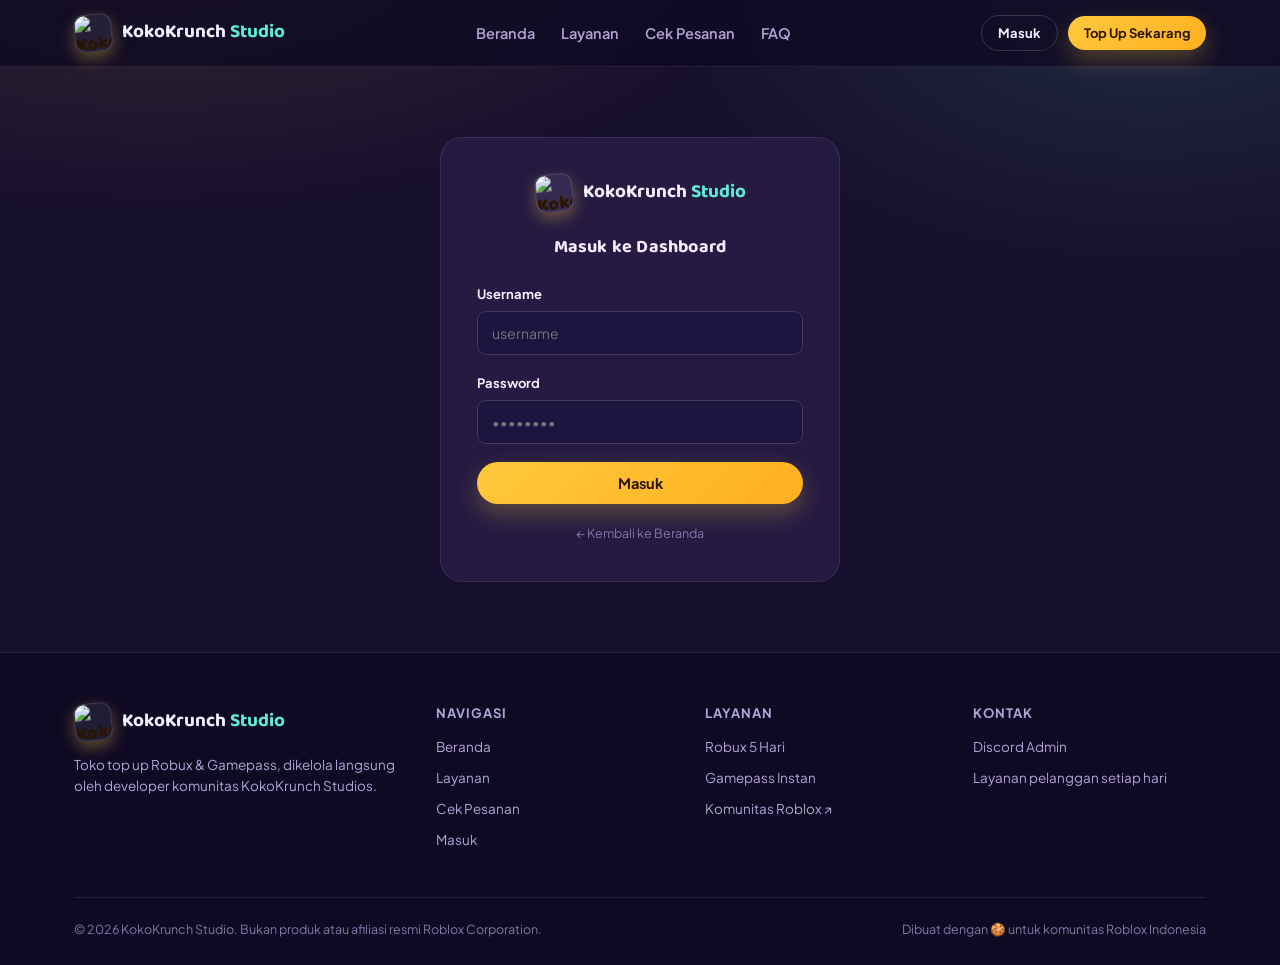
==== commit 6dfca5e0: "Update login.html" ====
--- a/login.html
+++ b/login.html
@@ -38,7 +38,7 @@
 <div class="form-err" id="loginErr"></div>
 <div class="field">
 <label for="loginUser">Username</label>
-<input id="loginUser" placeholder="username tim" type="text"/>
+<input id="loginUser" placeholder="username" type="text"/>
 </div>
 <div class="field">
 <label for="loginPass">Password</label>
@@ -95,4 +95,4 @@
 </div>
 <script src="assets/app.js?v=36"></script>
 </body>
-</html>+</html>
